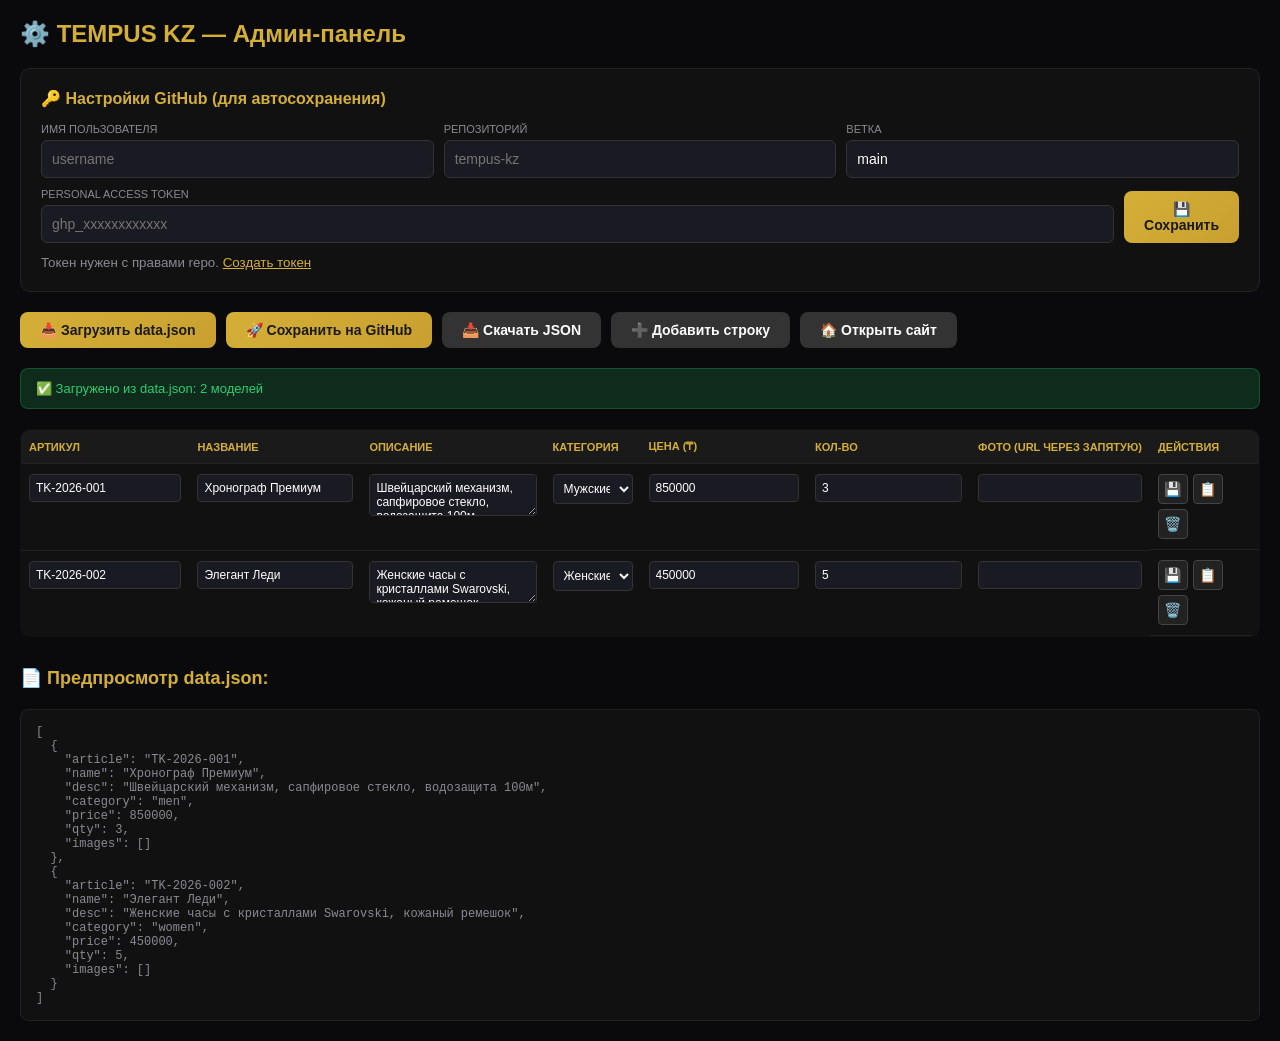
==== admin.html @ afc6d4e2 "Add files via upload" ====
<!DOCTYPE html>
<html lang="ru">
<head>
<meta charset="UTF-8">
<meta name="viewport" content="width=device-width, initial-scale=1.0">
<title>TEMPUS KZ — Админ-панель</title>
<style>
* { box-sizing: border-box; margin: 0; padding: 0; }
body {
  font-family: -apple-system, BlinkMacSystemFont, 'Segoe UI', Arial, sans-serif;
  background: #0a0a0c;
  color: #ececec;
  padding: 20px;
  min-height: 100vh;
}
h1 { 
  color: #d4af37; 
  margin-bottom: 20px;
  font-size: 24px;
}
h2 {
  color: #d4af37;
  margin-top: 30px;
  font-size: 18px;
}
.toolbar {
  display: flex; 
  gap: 10px; 
  margin-bottom: 20px; 
  flex-wrap: wrap;
  align-items: center;
}
.btn {
  background: linear-gradient(135deg, #d4af37, #c9a030);
  color: #1a1a1a; 
  border: none;
  padding: 10px 20px; 
  border-radius: 8px; 
  cursor: pointer;
  font-weight: 600; 
  font-size: 14px;
  transition: all 0.3s ease;
}
.btn:hover { 
  opacity: 0.9; 
  transform: translateY(-1px);
}
.btn-secondary { 
  background: #333; 
  color: #fff; 
}
.btn-danger {
  background: #c0392b;
  color: #fff;
}
table {
  width: 100%; 
  border-collapse: collapse; 
  margin-top: 20px;
  background: #111; 
  border-radius: 10px; 
  overflow: hidden;
  border: 1px solid #222;
}
th, td {
  padding: 10px 8px; 
  text-align: left; 
  border-bottom: 1px solid #222;
}
th { 
  background: #1a1a1a; 
  color: #d4af37; 
  font-size: 11px; 
  text-transform: uppercase; 
  white-space: nowrap;
}
td { 
  font-size: 13px; 
  vertical-align: top;
}
td input, td textarea, td select {
  width: 100%; 
  background: #1a1a22; 
  border: 1px solid #333; 
  color: #fff;
  padding: 6px; 
  border-radius: 4px; 
  font-size: 12px; 
  font-family: inherit;
  transition: border-color 0.3s;
}
td input:focus, td textarea:focus, td select:focus {
  outline: none;
  border-color: #d4af37;
}
td textarea { 
  resize: vertical; 
  min-height: 40px; 
}
.actions-cell { 
  display: flex; 
  gap: 5px; 
  flex-wrap: wrap;
}
.icon-btn {
  width: 30px; 
  height: 30px; 
  border-radius: 4px; 
  border: 1px solid #444;
  background: #222; 
  color: #fff; 
  cursor: pointer; 
  font-size: 14px;
  display: flex; 
  align-items: center; 
  justify-content: center;
  transition: all 0.3s;
}
.icon-btn:hover { 
  border-color: #d4af37; 
  background: #333;
}
.icon-btn.danger:hover { 
  background: #c0392b; 
  border-color: #c0392b; 
}
#status { 
  margin-top: 15px; 
  padding: 12px 15px; 
  border-radius: 8px; 
  font-size: 13px;
  display: none;
}
#status.show {
  display: block;
}
.status-success { 
  background: rgba(39, 174, 96, 0.2); 
  color: #2ecc71; 
  border: 1px solid rgba(39, 174, 96, 0.3);
}
.status-error { 
  background: rgba(192, 57, 43, 0.2); 
  color: #e74c3c; 
  border: 1px solid rgba(192, 57, 43, 0.3);
}
.status-info { 
  background: rgba(52, 152, 219, 0.2); 
  color: #3498db; 
  border: 1px solid rgba(52, 152, 219, 0.3);
}
pre { 
  background: #111; 
  padding: 15px; 
  border-radius: 8px; 
  overflow-x: auto; 
  margin-top: 20px; 
  font-size: 12px; 
  color: #8a8a94;
  border: 1px solid #222;
  max-height: 400px;
  overflow-y: auto;
}
.github-settings {
  background: #111;
  padding: 20px;
  border-radius: 10px;
  margin-bottom: 20px;
  border: 1px solid #222;
}
.github-settings h3 {
  color: #d4af37;
  margin-bottom: 15px;
  font-size: 16px;
}
.form-row {
  display: flex;
  gap: 10px;
  flex-wrap: wrap;
  margin-bottom: 10px;
}
.form-group {
  flex: 1;
  min-width: 200px;
}
.form-group label {
  display: block;
  font-size: 11px;
  color: #8a8a94;
  margin-bottom: 5px;
  text-transform: uppercase;
}
.form-group input {
  width: 100%;
  background: #1a1a22;
  border: 1px solid #333;
  color: #fff;
  padding: 10px;
  border-radius: 6px;
  font-size: 14px;
}
.form-group input:focus {
  outline: none;
  border-color: #d4af37;
}
@media (max-width: 768px) {
  table { font-size: 11px; }
  th, td { padding: 6px 4px; }
  .toolbar { flex-direction: column; }
  .btn { width: 100%; }
}
</style>
</head>
<body>

<h1>⚙️ TEMPUS KZ — Админ-панель</h1>

<div class="github-settings">
  <h3>🔑 Настройки GitHub (для автосохранения)</h3>
  <div class="form-row">
    <div class="form-group">
      <label>Имя пользователя</label>
      <input type="text" id="ghUser" placeholder="username">
    </div>
    <div class="form-group">
      <label>Репозиторий</label>
      <input type="text" id="ghRepo" placeholder="tempus-kz">
    </div>
    <div class="form-group">
      <label>Ветка</label>
      <input type="text" id="ghBranch" value="main" placeholder="main">
    </div>
  </div>
  <div class="form-row">
    <div class="form-group" style="flex: 2;">
      <label>Personal Access Token</label>
      <input type="password" id="ghToken" placeholder="ghp_xxxxxxxxxxxx">
    </div>
    <div class="form-group" style="flex: 0; min-width: auto; display: flex; align-items: flex-end;">
      <button class="btn" onclick="saveGithubSettings()">💾 Сохранить</button>
    </div>
  </div>
  <small style="color: #8a8a94;">Токен нужен с правами repo. <a href="https://github.com/settings/tokens" target="_blank" style="color: #d4af37;">Создать токен</a></small>
</div>

<div class="toolbar">
  <button class="btn" onclick="loadData()">📥 Загрузить data.json</button>
  <button class="btn" onclick="saveToGithub()">🚀 Сохранить на GitHub</button>
  <button class="btn btn-secondary" onclick="downloadJSON()">📥 Скачать JSON</button>
  <button class="btn btn-secondary" onclick="addRow()">➕ Добавить строку</button>
  <button class="btn btn-secondary" onclick="window.open('index.html', '_blank')">🏠 Открыть сайт</button>
</div>

<div id="status"></div>

<div style="overflow-x: auto;">
  <table id="dataTable">
    <thead>
      <tr>
        <th>Артикул</th>
        <th>Название</th>
        <th>Описание</th>
        <th>Категория</th>
        <th>Цена (₸)</th>
        <th>Кол-во</th>
        <th>Фото (URL через запятую)</th>
        <th>Действия</th>
      </tr>
    </thead>
    <tbody id="tableBody"></tbody>
  </table>
</div>

<h2>📄 Предпросмотр data.json:</h2>
<pre id="jsonPreview">Загрузка...</pre>

<script>
// ========== ХРАНИЛИЩЕ ==========
let data = [];
const GITHUB_SETTINGS_KEY = 'mdt_github_settings';
const LS_KEY = 'mdt_watches_v2';

// ========== GITHUB ==========
function getGithubSettings() {
  try {
    const s = localStorage.getItem(GITHUB_SETTINGS_KEY);
    return s ? JSON.parse(s) : null;
  } catch (e) { return null; }
}

function saveGithubSettingsToStorage() {
  const settings = {
    username: document.getElementById('ghUser').value.trim(),
    repo: document.getElementById('ghRepo').value.trim(),
    token: document.getElementById('ghToken').value.trim(),
    branch: document.getElementById('ghBranch').value.trim() || 'main'
  };
  localStorage.setItem(GITHUB_SETTINGS_KEY, JSON.stringify(settings));
  showStatus('✅ Настройки GitHub сохранены', 'status-success');
}

function loadGithubSettings() {
  const settings = getGithubSettings();
  if (settings) {
    document.getElementById('ghUser').value = settings.username || '';
    document.getElementById('ghRepo').value = settings.repo || '';
    document.getElementById('ghToken').value = settings.token || '';
    document.getElementById('ghBranch').value = settings.branch || 'main';
  }
}

async function saveToGithub() {
  const settings = getGithubSettings();
  if (!settings || !settings.username || !settings.repo || !settings.token) {
    showStatus('❌ Заполните настройки GitHub', 'status-error');
    return;
  }
  
  // Сначала сохраняем в localStorage
  localStorage.setItem(LS_KEY, JSON.stringify(data));
  
  showStatus('⏳ Отправка на GitHub...', 'status-info');
  
  try {
    const content = btoa(unescape(encodeURIComponent(JSON.stringify(data, null, 2))));
    
    // Проверяем существование файла
    const getUrl = `https://api.github.com/repos/${settings.username}/${settings.repo}/contents/data.json?ref=${settings.branch}`;
    const getResponse = await fetch(getUrl, {
      headers: {
        'Authorization': `token ${settings.token}`,
        'Accept': 'application/vnd.github.v3+json'
      }
    });
    
    let sha = null;
    if (getResponse.ok) {
      const fileData = await getResponse.json();
      sha = fileData.sha;
    }
    
    // Отправляем файл
    const putUrl = `https://api.github.com/repos/${settings.username}/${settings.repo}/contents/data.json`;
    const body = {
      message: 'Update data.json - ' + new Date().toISOString(),
      content: content,
      branch: settings.branch
    };
    if (sha) body.sha = sha;
    
    const putResponse = await fetch(putUrl, {
      method: 'PUT',
      headers: {
        'Authorization': `token ${settings.token}`,
        'Accept': 'application/vnd.github.v3+json',
        'Content-Type': 'application/json'
      },
      body: JSON.stringify(body)
    });
    
    if (putResponse.ok) {
      showStatus('✅ data.json успешно сохранён на GitHub! Сайт обновится через 1-2 минуты.', 'status-success');
    } else {
      const errData = await putResponse.json();
      throw new Error(errData.message || 'Ошибка');
    }
  } catch (e) {
    showStatus('❌ Ошибка: ' + e.message, 'status-error');
  }
}

// ========== ЗАГРУЗКА ДАННЫХ ==========
async function loadData() {
  showStatus('⏳ Загрузка данных...', 'status-info');
  
  // Пробуем загрузить из data.json
  try {
    const response = await fetch('data.json?_=' + Date.now());
    if (response.ok) {
      data = await response.json();
      renderTable();
      updatePreview();
      localStorage.setItem(LS_KEY, JSON.stringify(data));
      showStatus(`✅ Загружено из data.json: ${data.length} моделей`, 'status-success');
      return;
    }
  } catch (e) {}
  
  // Пробуем localStorage
  const lsData = localStorage.getItem(LS_KEY);
  if (lsData) {
    try {
      data = JSON.parse(lsData);
      renderTable();
      updatePreview();
      showStatus(`⚠️ Загружено из localStorage: ${data.length} моделей`, 'status-info');
      return;
    } catch (e) {}
  }
  
  // Пустой массив
  data = [];
  renderTable();
  updatePreview();
  showStatus('📄 Данные не найдены. Создайте новую запись.', 'status-info');
}

// ========== ТАБЛИЦА ==========
function renderTable() {
  const tbody = document.getElementById('tableBody');
  
  if (data.length === 0) {
    tbody.innerHTML = `<tr><td colspan="8" style="text-align:center;padding:30px;color:#8a8a94;">Нет данных. Нажмите "➕ Добавить строку"</td></tr>`;
    return;
  }
  
  tbody.innerHTML = data.map((item, index) => `
    <tr>
      <td><input type="text" value="${escapeAttr(item.article || '')}" data-idx="${index}" data-field="article" style="min-width:100px;"></td>
      <td><input type="text" value="${escapeAttr(item.name || '')}" data-idx="${index}" data-field="name" style="min-width:120px;"></td>
      <td><textarea data-idx="${index}" data-field="desc" style="min-width:150px;">${escapeHtml(item.desc || '')}</textarea></td>
      <td>
        <select data-idx="${index}" data-field="category">
          <option value="men" ${item.category === 'men' ? 'selected' : ''}>Мужские</option>
          <option value="women" ${item.category === 'women' ? 'selected' : ''}>Женские</option>
        </select>
      </td>
      <td><input type="number" value="${item.price || 0}" data-idx="${index}" data-field="price" style="min-width:90px;"></td>
      <td><input type="number" value="${item.qty || 0}" data-idx="${index}" data-field="qty" style="min-width:70px;"></td>
      <td><input type="text" value="${escapeAttr((item.images || []).join(', '))}" data-idx="${index}" data-field="imagesStr" style="min-width:150px;"></td>
      <td class="actions-cell">
        <button class="icon-btn" onclick="saveRow(${index})" title="Сохранить строку">💾</button>
        <button class="icon-btn" onclick="duplicateRow(${index})" title="Дублировать">📋</button>
        <button class="icon-btn danger" onclick="deleteRow(${index})" title="Удалить">🗑️</button>
      </td>
    </tr>
  `).join('');
  
  // Автосохранение при изменении полей
  tbody.querySelectorAll('input, textarea, select').forEach(el => {
    el.addEventListener('change', function() {
      const idx = parseInt(this.getAttribute('data-idx'));
      saveRow(idx, true);
    });
  });
}

function saveRow(index, silent = false) {
  const inputs = document.querySelectorAll(`[data-idx="${index}"]`);
  
  inputs.forEach(input => {
    const field = input.getAttribute('data-field');
    let value = input.value;
    
    if (field === 'price' || field === 'qty') {
      value = Number(value) || 0;
    } else if (field === 'imagesStr') {
      const images = value.split(',').map(s => s.trim()).filter(s => s);
      data[index].images = images;
      return; // не перезаписываем imagesStr
    }
    
    data[index][field] = value;
  });
  
  // Сохраняем в localStorage
  localStorage.setItem(LS_KEY, JSON.stringify(data));
  updatePreview();
  
  if (!silent) {
    showStatus(`✅ Строка ${index + 1} сохранена в localStorage`, 'status-success');
  }
}

function deleteRow(index) {
  const name = data[index].name || data[index].article || 'без названия';
  if (confirm(`Удалить модель "${name}"?`)) {
    data.splice(index, 1);
    localStorage.setItem(LS_KEY, JSON.stringify(data));
    renderTable();
    updatePreview();
    showStatus('🗑️ Модель удалена', 'status-success');
  }
}

function duplicateRow(index) {
  const newItem = JSON.parse(JSON.stringify(data[index]));
  newItem.article = (newItem.article || '') + '-copy';
  newItem.name = (newItem.name || '') + ' (копия)';
  data.splice(index + 1, 0, newItem);
  localStorage.setItem(LS_KEY, JSON.stringify(data));
  renderTable();
  updatePreview();
  showStatus('📋 Модель дублирована', 'status-success');
}

function addRow() {
  data.push({
    article: 'TK-' + new Date().getFullYear() + '-' + String(data.length + 1).padStart(3, '0'),
    name: '',
    desc: '',
    category: 'men',
    price: 0,
    qty: 0,
    images: []
  });
  localStorage.setItem(LS_KEY, JSON.stringify(data));
  renderTable();
  updatePreview();
  showStatus('➕ Новая строка добавлена', 'status-success');
}

// ========== ВСПОМОГАТЕЛЬНЫЕ ФУНКЦИИ ==========
function updatePreview() {
  document.getElementById('jsonPreview').textContent = JSON.stringify(data, null, 2);
}

function downloadJSON() {
  const blob = new Blob([JSON.stringify(data, null, 2)], { type: 'application/json' });
  const url = URL.createObjectURL(blob);
  const a = document.createElement('a');
  a.href = url;
  a.download = 'data.json';
  a.click();
  URL.revokeObjectURL(url);
  showStatus('📥 data.json скачан', 'status-success');
}

function showStatus(message, className) {
  const status = document.getElementById('status');
  status.textContent = message;
  status.className = 'show ' + className;
  if (className === 'status-success') {
    setTimeout(() => { 
      status.classList.remove('show'); 
    }, 4000);
  }
}

function escapeHtml(s) {
  if (!s) return '';
  return String(s).replace(/[&<>"']/g, c => ({
    '&': '&amp;', '<': '&lt;', '>': '&gt;', '"': '&quot;', "'": '&#39;'
  }[c]));
}

function escapeAttr(s) {
  if (!s) return '';
  return String(s).replace(/"/g, '&quot;').replace(/</g, '&lt;').replace(/>/g, '&gt;');
}

// ========== ИНИЦИАЛИЗАЦИЯ ==========
function init() {
  loadGithubSettings();
  loadData();
}

init();
</script>

</body>
</html>
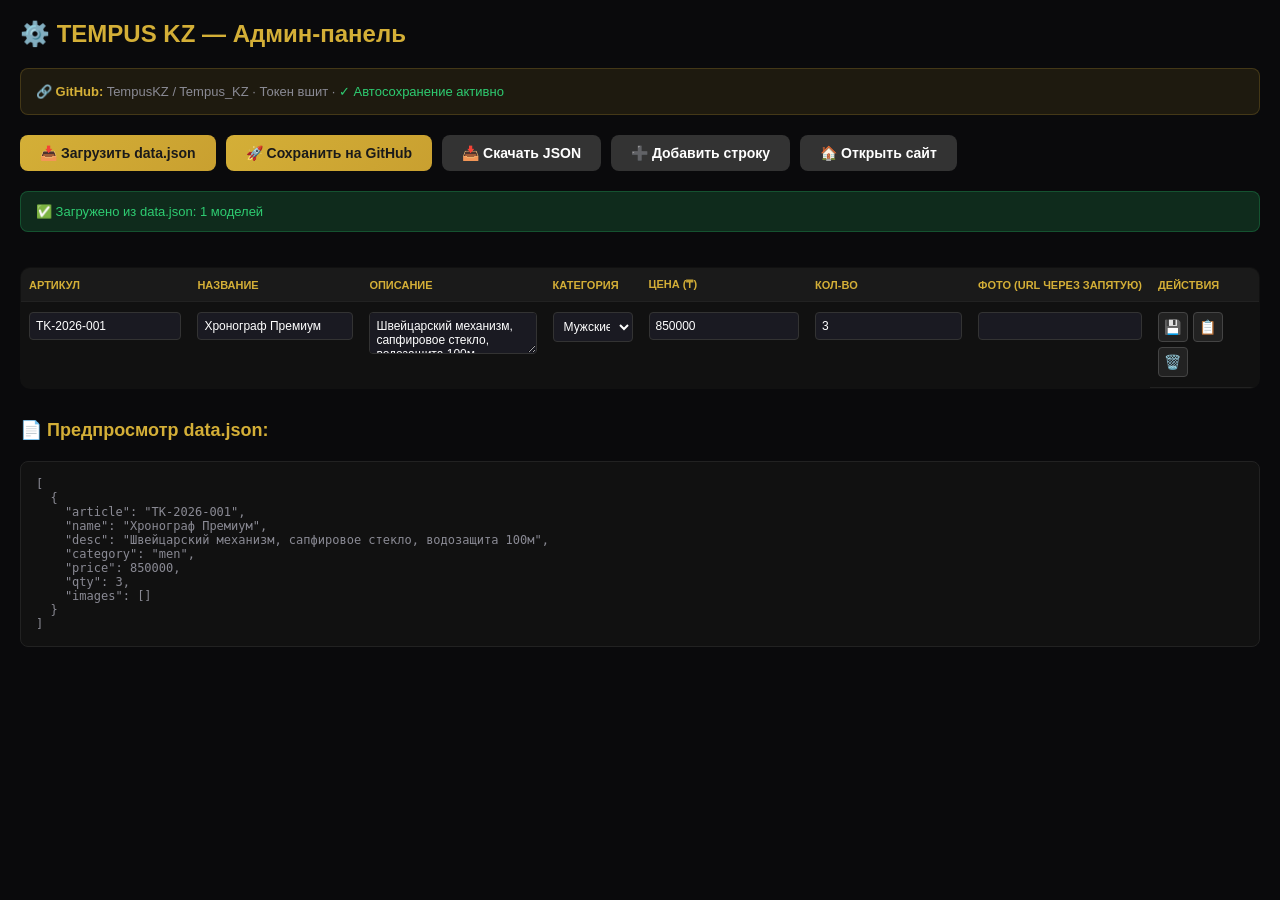
==== commit 7799f763: "Update admin.html" ====
--- a/admin.html
+++ b/admin.html
@@ -13,196 +13,45 @@
   padding: 20px;
   min-height: 100vh;
 }
-h1 { 
-  color: #d4af37; 
-  margin-bottom: 20px;
-  font-size: 24px;
-}
-h2 {
-  color: #d4af37;
-  margin-top: 30px;
-  font-size: 18px;
-}
-.toolbar {
-  display: flex; 
-  gap: 10px; 
-  margin-bottom: 20px; 
-  flex-wrap: wrap;
-  align-items: center;
-}
+h1 { color: #d4af37; margin-bottom: 20px; font-size: 24px; }
+h2 { color: #d4af37; margin-top: 30px; font-size: 18px; }
+.toolbar { display: flex; gap: 10px; margin-bottom: 20px; flex-wrap: wrap; align-items: center; }
 .btn {
   background: linear-gradient(135deg, #d4af37, #c9a030);
-  color: #1a1a1a; 
-  border: none;
-  padding: 10px 20px; 
-  border-radius: 8px; 
-  cursor: pointer;
-  font-weight: 600; 
-  font-size: 14px;
-  transition: all 0.3s ease;
-}
-.btn:hover { 
-  opacity: 0.9; 
-  transform: translateY(-1px);
-}
-.btn-secondary { 
-  background: #333; 
-  color: #fff; 
-}
-.btn-danger {
-  background: #c0392b;
-  color: #fff;
-}
-table {
-  width: 100%; 
-  border-collapse: collapse; 
-  margin-top: 20px;
-  background: #111; 
-  border-radius: 10px; 
-  overflow: hidden;
-  border: 1px solid #222;
-}
-th, td {
-  padding: 10px 8px; 
-  text-align: left; 
-  border-bottom: 1px solid #222;
-}
-th { 
-  background: #1a1a1a; 
-  color: #d4af37; 
-  font-size: 11px; 
-  text-transform: uppercase; 
-  white-space: nowrap;
-}
-td { 
-  font-size: 13px; 
-  vertical-align: top;
-}
+  color: #1a1a1a; border: none;
+  padding: 10px 20px; border-radius: 8px; cursor: pointer;
+  font-weight: 600; font-size: 14px; transition: all 0.3s ease;
+}
+.btn:hover { opacity: 0.9; transform: translateY(-1px); }
+.btn-secondary { background: #333; color: #fff; }
+.btn-danger { background: #c0392b; color: #fff; }
+#status { margin: 15px 0; padding: 12px 15px; border-radius: 8px; font-size: 13px; display: none; }
+#status.show { display: block; }
+.status-success { background: rgba(39, 174, 96, 0.2); color: #2ecc71; border: 1px solid rgba(39, 174, 96, 0.3); }
+.status-error { background: rgba(192, 57, 43, 0.2); color: #e74c3c; border: 1px solid rgba(192, 57, 43, 0.3); }
+.status-info { background: rgba(52, 152, 219, 0.2); color: #3498db; border: 1px solid rgba(52, 152, 219, 0.3); }
+table { width: 100%; border-collapse: collapse; margin-top: 20px; background: #111; border-radius: 10px; overflow: hidden; border: 1px solid #222; }
+th, td { padding: 10px 8px; text-align: left; border-bottom: 1px solid #222; }
+th { background: #1a1a1a; color: #d4af37; font-size: 11px; text-transform: uppercase; white-space: nowrap; }
+td { font-size: 13px; vertical-align: top; }
 td input, td textarea, td select {
-  width: 100%; 
-  background: #1a1a22; 
-  border: 1px solid #333; 
-  color: #fff;
-  padding: 6px; 
-  border-radius: 4px; 
-  font-size: 12px; 
-  font-family: inherit;
+  width: 100%; background: #1a1a22; border: 1px solid #333; color: #fff;
+  padding: 6px; border-radius: 4px; font-size: 12px; font-family: inherit;
   transition: border-color 0.3s;
 }
-td input:focus, td textarea:focus, td select:focus {
-  outline: none;
-  border-color: #d4af37;
-}
-td textarea { 
-  resize: vertical; 
-  min-height: 40px; 
-}
-.actions-cell { 
-  display: flex; 
-  gap: 5px; 
-  flex-wrap: wrap;
-}
+td input:focus, td textarea:focus, td select:focus { outline: none; border-color: #d4af37; }
+td textarea { resize: vertical; min-height: 40px; }
+.actions-cell { display: flex; gap: 5px; flex-wrap: wrap; }
 .icon-btn {
-  width: 30px; 
-  height: 30px; 
-  border-radius: 4px; 
-  border: 1px solid #444;
-  background: #222; 
-  color: #fff; 
-  cursor: pointer; 
-  font-size: 14px;
-  display: flex; 
-  align-items: center; 
-  justify-content: center;
-  transition: all 0.3s;
-}
-.icon-btn:hover { 
-  border-color: #d4af37; 
-  background: #333;
-}
-.icon-btn.danger:hover { 
-  background: #c0392b; 
-  border-color: #c0392b; 
-}
-#status { 
-  margin-top: 15px; 
-  padding: 12px 15px; 
-  border-radius: 8px; 
-  font-size: 13px;
-  display: none;
-}
-#status.show {
-  display: block;
-}
-.status-success { 
-  background: rgba(39, 174, 96, 0.2); 
-  color: #2ecc71; 
-  border: 1px solid rgba(39, 174, 96, 0.3);
-}
-.status-error { 
-  background: rgba(192, 57, 43, 0.2); 
-  color: #e74c3c; 
-  border: 1px solid rgba(192, 57, 43, 0.3);
-}
-.status-info { 
-  background: rgba(52, 152, 219, 0.2); 
-  color: #3498db; 
-  border: 1px solid rgba(52, 152, 219, 0.3);
-}
-pre { 
-  background: #111; 
-  padding: 15px; 
-  border-radius: 8px; 
-  overflow-x: auto; 
-  margin-top: 20px; 
-  font-size: 12px; 
-  color: #8a8a94;
-  border: 1px solid #222;
-  max-height: 400px;
-  overflow-y: auto;
-}
-.github-settings {
-  background: #111;
-  padding: 20px;
-  border-radius: 10px;
-  margin-bottom: 20px;
-  border: 1px solid #222;
-}
-.github-settings h3 {
-  color: #d4af37;
-  margin-bottom: 15px;
-  font-size: 16px;
-}
-.form-row {
-  display: flex;
-  gap: 10px;
-  flex-wrap: wrap;
-  margin-bottom: 10px;
-}
-.form-group {
-  flex: 1;
-  min-width: 200px;
-}
-.form-group label {
-  display: block;
-  font-size: 11px;
-  color: #8a8a94;
-  margin-bottom: 5px;
-  text-transform: uppercase;
-}
-.form-group input {
-  width: 100%;
-  background: #1a1a22;
-  border: 1px solid #333;
-  color: #fff;
-  padding: 10px;
-  border-radius: 6px;
-  font-size: 14px;
-}
-.form-group input:focus {
-  outline: none;
-  border-color: #d4af37;
-}
+  width: 30px; height: 30px; border-radius: 4px; border: 1px solid #444;
+  background: #222; color: #fff; cursor: pointer; font-size: 14px;
+  display: flex; align-items: center; justify-content: center; transition: all 0.3s;
+}
+.icon-btn:hover { border-color: #d4af37; background: #333; }
+.icon-btn.danger:hover { background: #c0392b; border-color: #c0392b; }
+pre { background: #111; padding: 15px; border-radius: 8px; overflow-x: auto; margin-top: 20px; font-size: 12px; color: #8a8a94; border: 1px solid #222; max-height: 400px; overflow-y: auto; }
+.github-info { background: rgba(212, 175, 55, 0.1); padding: 15px; border-radius: 8px; margin-bottom: 20px; border: 1px solid rgba(212, 175, 55, 0.2); font-size: 13px; color: #8a8a94; }
+.github-info b { color: #d4af37; }
 @media (max-width: 768px) {
   table { font-size: 11px; }
   th, td { padding: 6px 4px; }
@@ -215,32 +64,9 @@
 
 <h1>⚙️ TEMPUS KZ — Админ-панель</h1>
 
-<div class="github-settings">
-  <h3>🔑 Настройки GitHub (для автосохранения)</h3>
-  <div class="form-row">
-    <div class="form-group">
-      <label>Имя пользователя</label>
-      <input type="text" id="ghUser" placeholder="username">
-    </div>
-    <div class="form-group">
-      <label>Репозиторий</label>
-      <input type="text" id="ghRepo" placeholder="tempus-kz">
-    </div>
-    <div class="form-group">
-      <label>Ветка</label>
-      <input type="text" id="ghBranch" value="main" placeholder="main">
-    </div>
-  </div>
-  <div class="form-row">
-    <div class="form-group" style="flex: 2;">
-      <label>Personal Access Token</label>
-      <input type="password" id="ghToken" placeholder="ghp_xxxxxxxxxxxx">
-    </div>
-    <div class="form-group" style="flex: 0; min-width: auto; display: flex; align-items: flex-end;">
-      <button class="btn" onclick="saveGithubSettings()">💾 Сохранить</button>
-    </div>
-  </div>
-  <small style="color: #8a8a94;">Токен нужен с правами repo. <a href="https://github.com/settings/tokens" target="_blank" style="color: #d4af37;">Создать токен</a></small>
+<div class="github-info">
+  <b>🔗 GitHub:</b> TempusKZ / Tempus_KZ · Токен вшит · 
+  <span style="color:#2ecc71;">✓ Автосохранение активно</span>
 </div>
 
 <div class="toolbar">
@@ -275,97 +101,70 @@
 <pre id="jsonPreview">Загрузка...</pre>
 
 <script>
-// ========== ХРАНИЛИЩЕ ==========
+// ========== НАСТРОЙКИ GITHUB (вшиты) ==========
+const GITHUB_CONFIG = {
+  username: 'TempusKZ',
+  repo: 'Tempus_KZ',
+  token: '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',
+  branch: 'main'
+};
+
+const LS_KEY = 'mdt_watches_v2';
 let data = [];
-const GITHUB_SETTINGS_KEY = 'mdt_github_settings';
-const LS_KEY = 'mdt_watches_v2';
-
-// ========== GITHUB ==========
-function getGithubSettings() {
+
+// ========== GITHUB API ==========
+async function saveToGithub() {
+  localStorage.setItem(LS_KEY, JSON.stringify(data));
+  showStatus('⏳ Отправка data.json на GitHub...', 'status-info');
+  
   try {
-    const s = localStorage.getItem(GITHUB_SETTINGS_KEY);
-    return s ? JSON.parse(s) : null;
-  } catch (e) { return null; }
-}
-
-function saveGithubSettingsToStorage() {
-  const settings = {
-    username: document.getElementById('ghUser').value.trim(),
-    repo: document.getElementById('ghRepo').value.trim(),
-    token: document.getElementById('ghToken').value.trim(),
-    branch: document.getElementById('ghBranch').value.trim() || 'main'
-  };
-  localStorage.setItem(GITHUB_SETTINGS_KEY, JSON.stringify(settings));
-  showStatus('✅ Настройки GitHub сохранены', 'status-success');
-}
-
-function loadGithubSettings() {
-  const settings = getGithubSettings();
-  if (settings) {
-    document.getElementById('ghUser').value = settings.username || '';
-    document.getElementById('ghRepo').value = settings.repo || '';
-    document.getElementById('ghToken').value = settings.token || '';
-    document.getElementById('ghBranch').value = settings.branch || 'main';
-  }
-}
-
-async function saveToGithub() {
-  const settings = getGithubSettings();
-  if (!settings || !settings.username || !settings.repo || !settings.token) {
-    showStatus('❌ Заполните настройки GitHub', 'status-error');
-    return;
-  }
-  
-  // Сначала сохраняем в localStorage
-  localStorage.setItem(LS_KEY, JSON.stringify(data));
-  
-  showStatus('⏳ Отправка на GitHub...', 'status-info');
-  
+    await pushFile('data.json', JSON.stringify(data, null, 2));
+    showStatus('✅ data.json сохранён на GitHub! Сайт обновится через 1-2 минуты.', 'status-success');
+  } catch (e) {
+    showStatus('❌ Ошибка GitHub: ' + e.message, 'status-error');
+  }
+}
+
+async function pushFile(path, content) {
+  const encoded = btoa(unescape(encodeURIComponent(content)));
+  const apiUrl = `https://api.github.com/repos/${GITHUB_CONFIG.username}/${GITHUB_CONFIG.repo}/contents/${path}`;
+  
+  // Получаем SHA если файл существует
+  let sha = null;
   try {
-    const content = btoa(unescape(encodeURIComponent(JSON.stringify(data, null, 2))));
-    
-    // Проверяем существование файла
-    const getUrl = `https://api.github.com/repos/${settings.username}/${settings.repo}/contents/data.json?ref=${settings.branch}`;
-    const getResponse = await fetch(getUrl, {
+    const getResp = await fetch(apiUrl + '?ref=' + GITHUB_CONFIG.branch, {
       headers: {
-        'Authorization': `token ${settings.token}`,
+        'Authorization': `token ${GITHUB_CONFIG.token}`,
         'Accept': 'application/vnd.github.v3+json'
       }
     });
-    
-    let sha = null;
-    if (getResponse.ok) {
-      const fileData = await getResponse.json();
+    if (getResp.ok) {
+      const fileData = await getResp.json();
       sha = fileData.sha;
     }
-    
-    // Отправляем файл
-    const putUrl = `https://api.github.com/repos/${settings.username}/${settings.repo}/contents/data.json`;
-    const body = {
-      message: 'Update data.json - ' + new Date().toISOString(),
-      content: content,
-      branch: settings.branch
-    };
-    if (sha) body.sha = sha;
-    
-    const putResponse = await fetch(putUrl, {
-      method: 'PUT',
-      headers: {
-        'Authorization': `token ${settings.token}`,
-        'Accept': 'application/vnd.github.v3+json',
-        'Content-Type': 'application/json'
-      },
-      body: JSON.stringify(body)
-    });
-    
-    if (putResponse.ok) {
-      showStatus('✅ data.json успешно сохранён на GitHub! Сайт обновится через 1-2 минуты.', 'status-success');
-    } else {
-      const errData = await putResponse.json();
-      throw new Error(errData.message || 'Ошибка');
-    }
-  } catch (e) {
-    showStatus('❌ Ошибка: ' + e.message, 'status-error');
+  } catch (e) {}
+  
+  // Отправляем файл
+  const body = {
+    message: `Update ${path} - ${new Date().toISOString()}`,
+    content: encoded,
+    branch: GITHUB_CONFIG.branch
+  };
+  if (sha) body.sha = sha;
+  
+  const putResp = await fetch(apiUrl, {
+    method: 'PUT',
+    headers: {
+      'Authorization': `token ${GITHUB_CONFIG.token}`,
+      'Accept': 'application/vnd.github.v3+json',
+      'Content-Type': 'application/json'
+    },
+    body: JSON.stringify(body)
+  });
+  
+  if (!putResp.ok) {
+    const errData = await putResp.json();
+    throw new Error(errData.message || 'Ошибка отправки');
   }
 }
 
@@ -398,7 +197,6 @@
     } catch (e) {}
   }
   
-  // Пустой массив
   data = [];
   renderTable();
   updatePreview();
@@ -436,7 +234,6 @@
     </tr>
   `).join('');
   
-  // Автосохранение при изменении полей
   tbody.querySelectorAll('input, textarea, select').forEach(el => {
     el.addEventListener('change', function() {
       const idx = parseInt(this.getAttribute('data-idx'));
@@ -457,13 +254,12 @@
     } else if (field === 'imagesStr') {
       const images = value.split(',').map(s => s.trim()).filter(s => s);
       data[index].images = images;
-      return; // не перезаписываем imagesStr
+      return;
     }
     
     data[index][field] = value;
   });
   
-  // Сохраняем в localStorage
   localStorage.setItem(LS_KEY, JSON.stringify(data));
   updatePreview();
   
@@ -510,7 +306,6 @@
   showStatus('➕ Новая строка добавлена', 'status-success');
 }
 
-// ========== ВСПОМОГАТЕЛЬНЫЕ ФУНКЦИИ ==========
 function updatePreview() {
   document.getElementById('jsonPreview').textContent = JSON.stringify(data, null, 2);
 }
@@ -531,17 +326,13 @@
   status.textContent = message;
   status.className = 'show ' + className;
   if (className === 'status-success') {
-    setTimeout(() => { 
-      status.classList.remove('show'); 
-    }, 4000);
+    setTimeout(() => { status.classList.remove('show'); }, 4000);
   }
 }
 
 function escapeHtml(s) {
   if (!s) return '';
-  return String(s).replace(/[&<>"']/g, c => ({
-    '&': '&amp;', '<': '&lt;', '>': '&gt;', '"': '&quot;', "'": '&#39;'
-  }[c]));
+  return String(s).replace(/[&<>"']/g, c => ({ '&': '&amp;', '<': '&lt;', '>': '&gt;', '"': '&quot;', "'": '&#39;' }[c]));
 }
 
 function escapeAttr(s) {
@@ -549,14 +340,9 @@
   return String(s).replace(/"/g, '&quot;').replace(/</g, '&lt;').replace(/>/g, '&gt;');
 }
 
-// ========== ИНИЦИАЛИЗАЦИЯ ==========
-function init() {
-  loadGithubSettings();
-  loadData();
-}
-
-init();
+// ========== ЗАПУСК ==========
+loadData();
 </script>
 
 </body>
-</html>+</html>
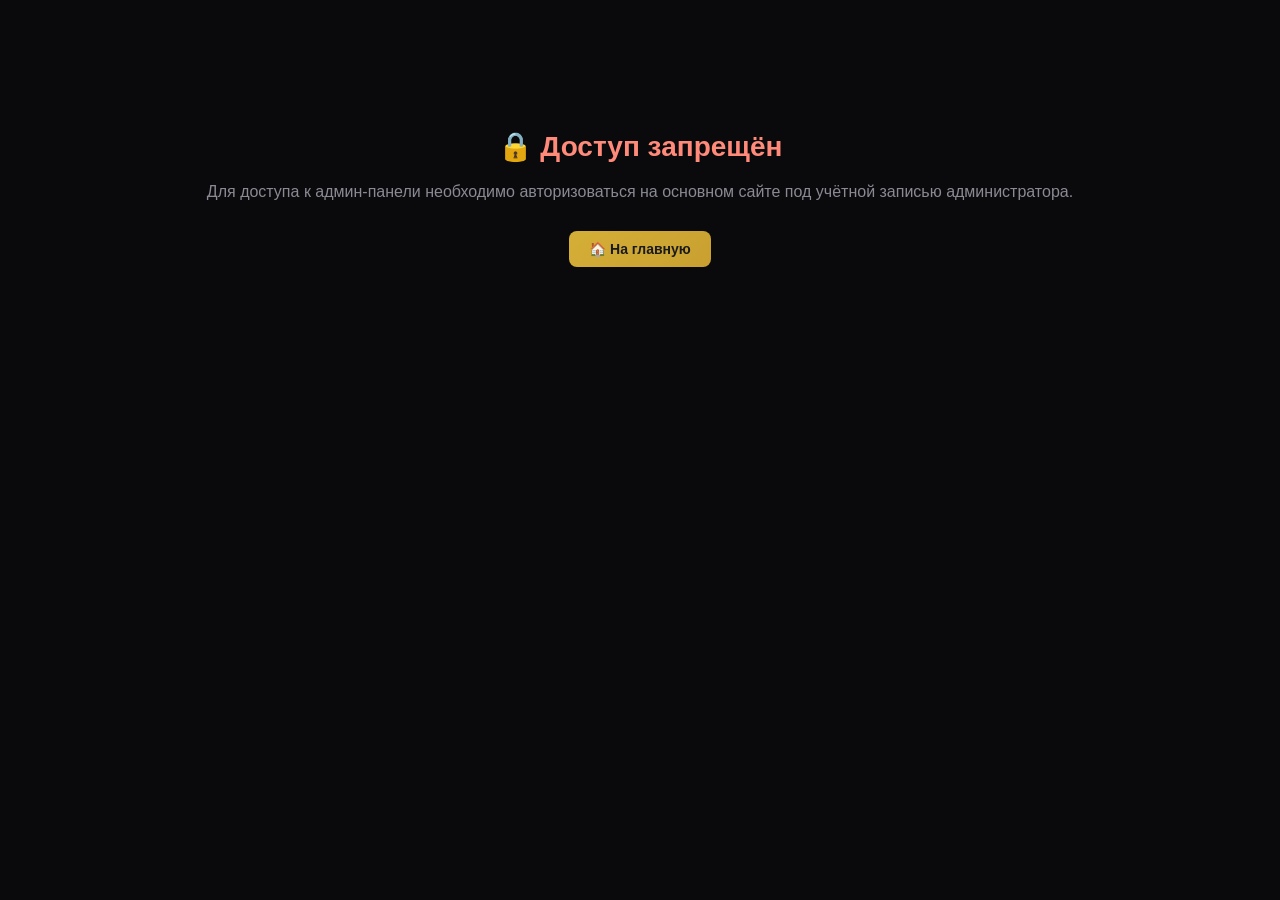
==== commit b9a2691d: "Update admin.html" ====
--- a/admin.html
+++ b/admin.html
@@ -15,12 +15,20 @@
 }
 h1 { color: #d4af37; margin-bottom: 20px; font-size: 24px; }
 h2 { color: #d4af37; margin-top: 30px; font-size: 18px; }
+.locked {
+  text-align: center;
+  padding: 80px 20px;
+  color: #8a8a94;
+}
+.locked h2 { color: #ff8a7a; font-size: 28px; margin-bottom: 20px; }
+.locked p { font-size: 16px; margin-bottom: 30px; }
+.locked .btn { display: inline-block; }
 .toolbar { display: flex; gap: 10px; margin-bottom: 20px; flex-wrap: wrap; align-items: center; }
 .btn {
   background: linear-gradient(135deg, #d4af37, #c9a030);
   color: #1a1a1a; border: none;
   padding: 10px 20px; border-radius: 8px; cursor: pointer;
-  font-weight: 600; font-size: 14px; transition: all 0.3s ease;
+  font-weight: 600; font-size: 14px; transition: all 0.3s ease; text-decoration: none;
 }
 .btn:hover { opacity: 0.9; transform: translateY(-1px); }
 .btn-secondary { background: #333; color: #fff; }
@@ -30,6 +38,19 @@
 .status-success { background: rgba(39, 174, 96, 0.2); color: #2ecc71; border: 1px solid rgba(39, 174, 96, 0.3); }
 .status-error { background: rgba(192, 57, 43, 0.2); color: #e74c3c; border: 1px solid rgba(192, 57, 43, 0.3); }
 .status-info { background: rgba(52, 152, 219, 0.2); color: #3498db; border: 1px solid rgba(52, 152, 219, 0.3); }
+.github-settings {
+  background: #111; padding: 20px; border-radius: 10px; margin-bottom: 20px;
+  border: 1px solid #222;
+}
+.github-settings h3 { color: #d4af37; margin-bottom: 15px; font-size: 16px; }
+.form-row { display: flex; gap: 10px; flex-wrap: wrap; margin-bottom: 10px; }
+.form-group { flex: 1; min-width: 200px; }
+.form-group label { display: block; font-size: 11px; color: #8a8a94; margin-bottom: 5px; text-transform: uppercase; }
+.form-group input {
+  width: 100%; background: #1a1a22; border: 1px solid #333; color: #fff;
+  padding: 10px; border-radius: 6px; font-size: 14px;
+}
+.form-group input:focus { outline: none; border-color: #d4af37; }
 table { width: 100%; border-collapse: collapse; margin-top: 20px; background: #111; border-radius: 10px; overflow: hidden; border: 1px solid #222; }
 th, td { padding: 10px 8px; text-align: left; border-bottom: 1px solid #222; }
 th { background: #1a1a1a; color: #d4af37; font-size: 11px; text-transform: uppercase; white-space: nowrap; }
@@ -50,8 +71,7 @@
 .icon-btn:hover { border-color: #d4af37; background: #333; }
 .icon-btn.danger:hover { background: #c0392b; border-color: #c0392b; }
 pre { background: #111; padding: 15px; border-radius: 8px; overflow-x: auto; margin-top: 20px; font-size: 12px; color: #8a8a94; border: 1px solid #222; max-height: 400px; overflow-y: auto; }
-.github-info { background: rgba(212, 175, 55, 0.1); padding: 15px; border-radius: 8px; margin-bottom: 20px; border: 1px solid rgba(212, 175, 55, 0.2); font-size: 13px; color: #8a8a94; }
-.github-info b { color: #d4af37; }
+#adminContent { display: none; }
 @media (max-width: 768px) {
   table { font-size: 11px; }
   th, td { padding: 6px 4px; }
@@ -62,79 +82,181 @@
 </head>
 <body>
 
-<h1>⚙️ TEMPUS KZ — Админ-панель</h1>
-
-<div class="github-info">
-  <b>🔗 GitHub:</b> TempusKZ / Tempus_KZ · Токен вшит · 
-  <span style="color:#2ecc71;">✓ Автосохранение активно</span>
+<!-- Экран блокировки -->
+<div id="lockedScreen" class="locked">
+  <h2>🔒 Доступ запрещён</h2>
+  <p>Для доступа к админ-панели необходимо авторизоваться на основном сайте под учётной записью администратора.</p>
+  <a href="index.html" class="btn">🏠 На главную</a>
 </div>
 
-<div class="toolbar">
-  <button class="btn" onclick="loadData()">📥 Загрузить data.json</button>
-  <button class="btn" onclick="saveToGithub()">🚀 Сохранить на GitHub</button>
-  <button class="btn btn-secondary" onclick="downloadJSON()">📥 Скачать JSON</button>
-  <button class="btn btn-secondary" onclick="addRow()">➕ Добавить строку</button>
-  <button class="btn btn-secondary" onclick="window.open('index.html', '_blank')">🏠 Открыть сайт</button>
+<!-- Контент админ-панели (скрыт по умолчанию) -->
+<div id="adminContent">
+  <h1>⚙️ TEMPUS KZ — Админ-панель</h1>
+
+  <div class="github-settings">
+    <h3>🔑 Настройки GitHub (для автосохранения)</h3>
+    <div class="form-row">
+      <div class="form-group">
+        <label>Имя пользователя</label>
+        <input type="text" id="ghUser" placeholder="TempusKZ">
+      </div>
+      <div class="form-group">
+        <label>Репозиторий</label>
+        <input type="text" id="ghRepo" placeholder="Tempus_KZ">
+      </div>
+      <div class="form-group">
+        <label>Ветка</label>
+        <input type="text" id="ghBranch" value="main" placeholder="main">
+      </div>
+    </div>
+    <div class="form-row">
+      <div class="form-group" style="flex: 2;">
+        <label>Personal Access Token (права repo)</label>
+        <input type="password" id="ghToken" placeholder="ghp_...">
+      </div>
+      <div class="form-group" style="flex: 0; min-width: auto; display: flex; align-items: flex-end;">
+        <button class="btn" onclick="saveGithubSettings()">💾 Сохранить</button>
+      </div>
+    </div>
+    <small style="color: #8a8a94;">
+      Токен с правами <b>repo</b>. 
+      <a href="https://github.com/settings/tokens" target="_blank" style="color: #d4af37;">Создать токен</a>
+    </small>
+  </div>
+
+  <div class="toolbar">
+    <button class="btn" onclick="loadData()">📥 Загрузить data.json</button>
+    <button class="btn" onclick="saveToGithub()">🚀 Сохранить на GitHub</button>
+    <button class="btn btn-secondary" onclick="downloadJSON()">📥 Скачать JSON</button>
+    <button class="btn btn-secondary" onclick="addRow()">➕ Добавить строку</button>
+    <button class="btn btn-secondary" onclick="window.open('index.html', '_blank')">🏠 Открыть сайт</button>
+    <button class="btn btn-danger" onclick="logout()">🚪 Выйти</button>
+  </div>
+
+  <div id="status"></div>
+
+  <div style="overflow-x: auto;">
+    <table id="dataTable">
+      <thead>
+        <tr>
+          <th>Артикул</th>
+          <th>Название</th>
+          <th>Описание</th>
+          <th>Категория</th>
+          <th>Цена (₸)</th>
+          <th>Кол-во</th>
+          <th>Фото (URL через запятую)</th>
+          <th>Действия</th>
+        </tr>
+      </thead>
+      <tbody id="tableBody"></tbody>
+    </table>
+  </div>
+
+  <h2>📄 Предпросмотр data.json:</h2>
+  <pre id="jsonPreview">Загрузка...</pre>
 </div>
 
-<div id="status"></div>
-
-<div style="overflow-x: auto;">
-  <table id="dataTable">
-    <thead>
-      <tr>
-        <th>Артикул</th>
-        <th>Название</th>
-        <th>Описание</th>
-        <th>Категория</th>
-        <th>Цена (₸)</th>
-        <th>Кол-во</th>
-        <th>Фото (URL через запятую)</th>
-        <th>Действия</th>
-      </tr>
-    </thead>
-    <tbody id="tableBody"></tbody>
-  </table>
-</div>
-
-<h2>📄 Предпросмотр data.json:</h2>
-<pre id="jsonPreview">Загрузка...</pre>
-
 <script>
-// ========== НАСТРОЙКИ GITHUB (вшиты) ==========
-const GITHUB_CONFIG = {
-  username: 'TempusKZ',
-  repo: 'Tempus_KZ',
-  token: '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',
-  branch: 'main'
-};
-
+// ========== ПРОВЕРКА АВТОРИЗАЦИИ ==========
+const AUTH_KEY = 'mdt_admin_auth_v5';
 const LS_KEY = 'mdt_watches_v2';
-let data = [];
-
-// ========== GITHUB API ==========
+const GITHUB_SETTINGS_KEY = 'mdt_github_settings_v5';
+
+function checkAuth() {
+  const authData = sessionStorage.getItem(AUTH_KEY);
+  if (!authData) return false;
+  
+  try {
+    const data = JSON.parse(authData);
+    // Проверяем, что авторизация не старше 24 часов
+    if (Date.now() - data.timestamp > 24 * 60 * 60 * 1000) {
+      sessionStorage.removeItem(AUTH_KEY);
+      return false;
+    }
+    return data.user === 'anastasia_zy_zy';
+  } catch (e) {
+    return false;
+  }
+}
+
+function logout() {
+  sessionStorage.removeItem(AUTH_KEY);
+  window.location.href = 'index.html';
+}
+
+// При загрузке страницы
+if (checkAuth()) {
+  document.getElementById('lockedScreen').style.display = 'none';
+  document.getElementById('adminContent').style.display = 'block';
+  init();
+} else {
+  document.getElementById('lockedScreen').style.display = 'block';
+  document.getElementById('adminContent').style.display = 'none';
+}
+
+// ========== GITHUB ==========
+function getGithubSettings() {
+  try {
+    const s = localStorage.getItem(GITHUB_SETTINGS_KEY);
+    return s ? JSON.parse(s) : null;
+  } catch (e) { return null; }
+}
+
+function saveGithubSettings() {
+  const settings = {
+    username: document.getElementById('ghUser').value.trim(),
+    repo: document.getElementById('ghRepo').value.trim(),
+    token: document.getElementById('ghToken').value.trim(),
+    branch: document.getElementById('ghBranch').value.trim() || 'main'
+  };
+  
+  if (!settings.username || !settings.repo || !settings.token) {
+    showStatus('❌ Заполните все поля GitHub', 'status-error');
+    return;
+  }
+  
+  localStorage.setItem(GITHUB_SETTINGS_KEY, JSON.stringify(settings));
+  showStatus('✅ Настройки GitHub сохранены', 'status-success');
+}
+
+function loadGithubSettings() {
+  const settings = getGithubSettings();
+  if (settings) {
+    document.getElementById('ghUser').value = settings.username || '';
+    document.getElementById('ghRepo').value = settings.repo || '';
+    document.getElementById('ghToken').value = settings.token || '';
+    document.getElementById('ghBranch').value = settings.branch || 'main';
+  }
+}
+
 async function saveToGithub() {
+  const settings = getGithubSettings();
+  if (!settings || !settings.username || !settings.repo || !settings.token) {
+    showStatus('❌ Заполните и сохраните настройки GitHub', 'status-error');
+    return;
+  }
+  
   localStorage.setItem(LS_KEY, JSON.stringify(data));
   showStatus('⏳ Отправка data.json на GitHub...', 'status-info');
   
   try {
-    await pushFile('data.json', JSON.stringify(data, null, 2));
+    await pushFile(settings, 'data.json', JSON.stringify(data, null, 2));
     showStatus('✅ data.json сохранён на GitHub! Сайт обновится через 1-2 минуты.', 'status-success');
   } catch (e) {
     showStatus('❌ Ошибка GitHub: ' + e.message, 'status-error');
   }
 }
 
-async function pushFile(path, content) {
+async function pushFile(settings, path, content) {
   const encoded = btoa(unescape(encodeURIComponent(content)));
-  const apiUrl = `https://api.github.com/repos/${GITHUB_CONFIG.username}/${GITHUB_CONFIG.repo}/contents/${path}`;
-  
-  // Получаем SHA если файл существует
+  const apiUrl = `https://api.github.com/repos/${settings.username}/${settings.repo}/contents/${path}`;
+  
   let sha = null;
   try {
-    const getResp = await fetch(apiUrl + '?ref=' + GITHUB_CONFIG.branch, {
+    const getResp = await fetch(apiUrl + '?ref=' + settings.branch, {
       headers: {
-        'Authorization': `token ${GITHUB_CONFIG.token}`,
+        'Authorization': `token ${settings.token}`,
         'Accept': 'application/vnd.github.v3+json'
       }
     });
@@ -144,18 +266,17 @@
     }
   } catch (e) {}
   
-  // Отправляем файл
   const body = {
     message: `Update ${path} - ${new Date().toISOString()}`,
     content: encoded,
-    branch: GITHUB_CONFIG.branch
+    branch: settings.branch
   };
   if (sha) body.sha = sha;
   
   const putResp = await fetch(apiUrl, {
     method: 'PUT',
     headers: {
-      'Authorization': `token ${GITHUB_CONFIG.token}`,
+      'Authorization': `token ${settings.token}`,
       'Accept': 'application/vnd.github.v3+json',
       'Content-Type': 'application/json'
     },
@@ -168,11 +289,12 @@
   }
 }
 
-// ========== ЗАГРУЗКА ДАННЫХ ==========
+// ========== ДАННЫЕ ==========
+let data = [];
+
 async function loadData() {
   showStatus('⏳ Загрузка данных...', 'status-info');
   
-  // Пробуем загрузить из data.json
   try {
     const response = await fetch('data.json?_=' + Date.now());
     if (response.ok) {
@@ -185,7 +307,6 @@
     }
   } catch (e) {}
   
-  // Пробуем localStorage
   const lsData = localStorage.getItem(LS_KEY);
   if (lsData) {
     try {
@@ -200,10 +321,9 @@
   data = [];
   renderTable();
   updatePreview();
-  showStatus('📄 Данные не найдены. Создайте новую запись.', 'status-info');
-}
-
-// ========== ТАБЛИЦА ==========
+  showStatus('📄 Данные не найдены', 'status-info');
+}
+
 function renderTable() {
   const tbody = document.getElementById('tableBody');
   
@@ -227,7 +347,7 @@
       <td><input type="number" value="${item.qty || 0}" data-idx="${index}" data-field="qty" style="min-width:70px;"></td>
       <td><input type="text" value="${escapeAttr((item.images || []).join(', '))}" data-idx="${index}" data-field="imagesStr" style="min-width:150px;"></td>
       <td class="actions-cell">
-        <button class="icon-btn" onclick="saveRow(${index})" title="Сохранить строку">💾</button>
+        <button class="icon-btn" onclick="saveRow(${index})" title="Сохранить">💾</button>
         <button class="icon-btn" onclick="duplicateRow(${index})" title="Дублировать">📋</button>
         <button class="icon-btn danger" onclick="deleteRow(${index})" title="Удалить">🗑️</button>
       </td>
@@ -236,8 +356,7 @@
   
   tbody.querySelectorAll('input, textarea, select').forEach(el => {
     el.addEventListener('change', function() {
-      const idx = parseInt(this.getAttribute('data-idx'));
-      saveRow(idx, true);
+      saveRow(parseInt(this.getAttribute('data-idx')), true);
     });
   });
 }
@@ -252,8 +371,7 @@
     if (field === 'price' || field === 'qty') {
       value = Number(value) || 0;
     } else if (field === 'imagesStr') {
-      const images = value.split(',').map(s => s.trim()).filter(s => s);
-      data[index].images = images;
+      data[index].images = value.split(',').map(s => s.trim()).filter(s => s);
       return;
     }
     
@@ -263,14 +381,12 @@
   localStorage.setItem(LS_KEY, JSON.stringify(data));
   updatePreview();
   
-  if (!silent) {
-    showStatus(`✅ Строка ${index + 1} сохранена в localStorage`, 'status-success');
-  }
+  if (!silent) showStatus(`✅ Строка ${index + 1} сохранена`, 'status-success');
 }
 
 function deleteRow(index) {
   const name = data[index].name || data[index].article || 'без названия';
-  if (confirm(`Удалить модель "${name}"?`)) {
+  if (confirm(`Удалить "${name}"?`)) {
     data.splice(index, 1);
     localStorage.setItem(LS_KEY, JSON.stringify(data));
     renderTable();
@@ -293,12 +409,7 @@
 function addRow() {
   data.push({
     article: 'TK-' + new Date().getFullYear() + '-' + String(data.length + 1).padStart(3, '0'),
-    name: '',
-    desc: '',
-    category: 'men',
-    price: 0,
-    qty: 0,
-    images: []
+    name: '', desc: '', category: 'men', price: 0, qty: 0, images: []
   });
   localStorage.setItem(LS_KEY, JSON.stringify(data));
   renderTable();
@@ -314,9 +425,7 @@
   const blob = new Blob([JSON.stringify(data, null, 2)], { type: 'application/json' });
   const url = URL.createObjectURL(blob);
   const a = document.createElement('a');
-  a.href = url;
-  a.download = 'data.json';
-  a.click();
+  a.href = url; a.download = 'data.json'; a.click();
   URL.revokeObjectURL(url);
   showStatus('📥 data.json скачан', 'status-success');
 }
@@ -325,9 +434,7 @@
   const status = document.getElementById('status');
   status.textContent = message;
   status.className = 'show ' + className;
-  if (className === 'status-success') {
-    setTimeout(() => { status.classList.remove('show'); }, 4000);
-  }
+  if (className === 'status-success') setTimeout(() => status.classList.remove('show'), 4000);
 }
 
 function escapeHtml(s) {
@@ -340,8 +447,10 @@
   return String(s).replace(/"/g, '&quot;').replace(/</g, '&lt;').replace(/>/g, '&gt;');
 }
 
-// ========== ЗАПУСК ==========
-loadData();
+function init() {
+  loadGithubSettings();
+  loadData();
+}
 </script>
 
 </body>
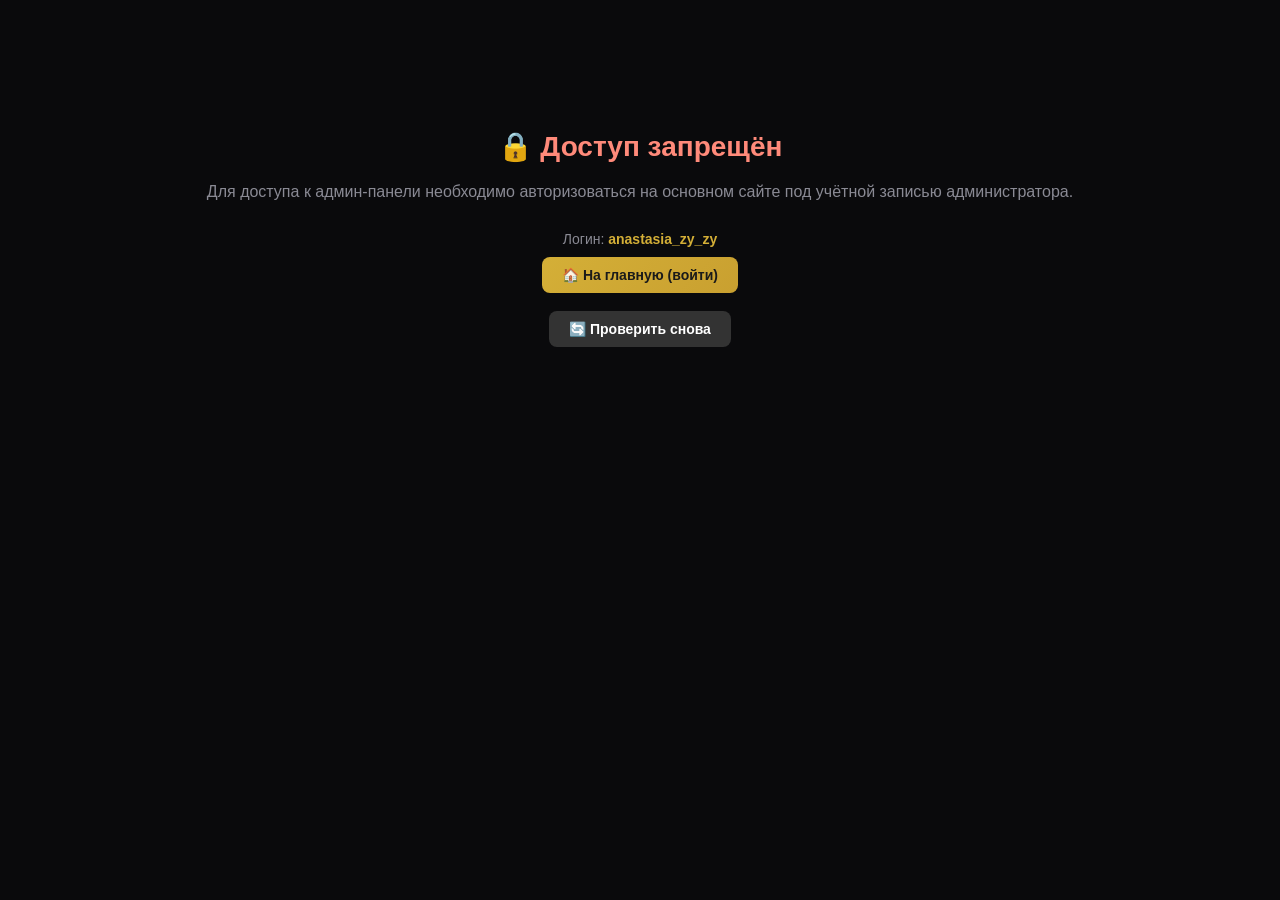
==== commit 047a6cb6: "Update admin.html" ====
--- a/admin.html
+++ b/admin.html
@@ -86,10 +86,13 @@
 <div id="lockedScreen" class="locked">
   <h2>🔒 Доступ запрещён</h2>
   <p>Для доступа к админ-панели необходимо авторизоваться на основном сайте под учётной записью администратора.</p>
-  <a href="index.html" class="btn">🏠 На главную</a>
+  <p style="font-size:14px;margin-bottom:10px;">Логин: <b style="color:#d4af37;">anastasia_zy_zy</b></p>
+  <a href="index.html" class="btn">🏠 На главную (войти)</a>
+  <br><br>
+  <button class="btn btn-secondary" onclick="checkAuthAgain()">🔄 Проверить снова</button>
 </div>
 
-<!-- Контент админ-панели (скрыт по умолчанию) -->
+<!-- Контент админ-панели -->
 <div id="adminContent">
   <h1>⚙️ TEMPUS KZ — Админ-панель</h1>
 
@@ -159,30 +162,69 @@
 
 <script>
 // ========== ПРОВЕРКА АВТОРИЗАЦИИ ==========
-const AUTH_KEY = 'mdt_admin_auth_v5';
+const AUTH_KEYS = ['mdt_admin_auth_v9', 'mdt_admin_auth_v8', 'mdt_admin_auth_v7', 'mdt_admin_auth_v6', 'mdt_admin_auth_v5'];
 const LS_KEY = 'mdt_watches_v2';
-const GITHUB_SETTINGS_KEY = 'mdt_github_settings_v5';
+const GITHUB_SETTINGS_KEY = 'mdt_github_settings_v9';
+const ADMIN_USER = 'anastasia_zy_zy';
 
 function checkAuth() {
-  const authData = sessionStorage.getItem(AUTH_KEY);
-  if (!authData) return false;
-  
-  try {
-    const data = JSON.parse(authData);
-    // Проверяем, что авторизация не старше 24 часов
-    if (Date.now() - data.timestamp > 24 * 60 * 60 * 1000) {
-      sessionStorage.removeItem(AUTH_KEY);
-      return false;
+  // 1. Проверяем sessionStorage
+  for (const key of AUTH_KEYS) {
+    const authData = sessionStorage.getItem(key);
+    if (authData) {
+      try {
+        const data = JSON.parse(authData);
+        if (data.user === ADMIN_USER) {
+          console.log('✅ Авторизация через sessionStorage:', key);
+          return true;
+        }
+      } catch (e) {}
     }
-    return data.user === 'anastasia_zy_zy';
-  } catch (e) {
-    return false;
-  }
+  }
+  
+  // 2. Проверяем localStorage (резерв)
+  for (const key of AUTH_KEYS) {
+    const authData = localStorage.getItem(key);
+    if (authData) {
+      try {
+        const data = JSON.parse(authData);
+        if (data.user === ADMIN_USER) {
+          // Проверяем, не старше ли 24 часов
+          if (Date.now() - data.timestamp < 24 * 60 * 60 * 1000) {
+            console.log('✅ Авторизация через localStorage:', key);
+            // Дублируем в sessionStorage
+            sessionStorage.setItem(key, authData);
+            return true;
+          } else {
+            // Удаляем просроченную запись
+            localStorage.removeItem(key);
+          }
+        }
+      } catch (e) {}
+    }
+  }
+  
+  console.warn('❌ Авторизация не найдена');
+  return false;
 }
 
 function logout() {
-  sessionStorage.removeItem(AUTH_KEY);
+  // Очищаем все ключи авторизации
+  AUTH_KEYS.forEach(key => {
+    sessionStorage.removeItem(key);
+    localStorage.removeItem(key);
+  });
   window.location.href = 'index.html';
+}
+
+function checkAuthAgain() {
+  if (checkAuth()) {
+    document.getElementById('lockedScreen').style.display = 'none';
+    document.getElementById('adminContent').style.display = 'block';
+    init();
+  } else {
+    alert('❌ Авторизация не найдена.\n\nВойдите на главной странице под логином anastasia_zy_zy, затем вернитесь сюда.');
+  }
 }
 
 // При загрузке страницы
@@ -193,6 +235,15 @@
 } else {
   document.getElementById('lockedScreen').style.display = 'block';
   document.getElementById('adminContent').style.display = 'none';
+  
+  // Пробуем автоматически проверить через секунду (может sessionStorage ещё не загрузился)
+  setTimeout(() => {
+    if (checkAuth()) {
+      document.getElementById('lockedScreen').style.display = 'none';
+      document.getElementById('adminContent').style.display = 'block';
+      init();
+    }
+  }, 1000);
 }
 
 // ========== GITHUB ==========
@@ -216,6 +267,11 @@
     return;
   }
   
+  if (!settings.token.startsWith('ghp_') && !settings.token.startsWith('github_pat_')) {
+    showStatus('❌ Токен должен начинаться с ghp_ или github_pat_', 'status-error');
+    return;
+  }
+  
   localStorage.setItem(GITHUB_SETTINGS_KEY, JSON.stringify(settings));
   showStatus('✅ Настройки GitHub сохранены', 'status-success');
 }
@@ -242,29 +298,32 @@
   
   try {
     await pushFile(settings, 'data.json', JSON.stringify(data, null, 2));
-    showStatus('✅ data.json сохранён на GitHub! Сайт обновится через 1-2 минуты.', 'status-success');
+    showStatus('✅ data.json сохранён на GitHub! Обновится через 1-2 минуты.', 'status-success');
   } catch (e) {
     showStatus('❌ Ошибка GitHub: ' + e.message, 'status-error');
+    console.error(e);
   }
 }
 
 async function pushFile(settings, path, content) {
+  const token = settings.token.trim();
   const encoded = btoa(unescape(encodeURIComponent(content)));
   const apiUrl = `https://api.github.com/repos/${settings.username}/${settings.repo}/contents/${path}`;
   
   let sha = null;
   try {
-    const getResp = await fetch(apiUrl + '?ref=' + settings.branch, {
+    const resp = await fetch(apiUrl + '?ref=' + settings.branch, {
       headers: {
-        'Authorization': `token ${settings.token}`,
-        'Accept': 'application/vnd.github.v3+json'
+        'Authorization': `Bearer ${token}`,
+        'Accept': 'application/vnd.github.v3+json',
+        'X-GitHub-Api-Version': '2022-11-28'
       }
     });
-    if (getResp.ok) {
-      const fileData = await getResp.json();
-      sha = fileData.sha;
-    }
-  } catch (e) {}
+    if (resp.ok) sha = (await resp.json()).sha;
+    else if (resp.status === 401) throw new Error('Неверный токен');
+  } catch (e) {
+    if (e.message === 'Неверный токен') throw e;
+  }
   
   const body = {
     message: `Update ${path} - ${new Date().toISOString()}`,
@@ -273,19 +332,21 @@
   };
   if (sha) body.sha = sha;
   
-  const putResp = await fetch(apiUrl, {
+  const resp = await fetch(apiUrl, {
     method: 'PUT',
     headers: {
-      'Authorization': `token ${settings.token}`,
+      'Authorization': `Bearer ${token}`,
       'Accept': 'application/vnd.github.v3+json',
-      'Content-Type': 'application/json'
+      'Content-Type': 'application/json',
+      'X-GitHub-Api-Version': '2022-11-28'
     },
     body: JSON.stringify(body)
   });
   
-  if (!putResp.ok) {
-    const errData = await putResp.json();
-    throw new Error(errData.message || 'Ошибка отправки');
+  if (!resp.ok) {
+    const err = await resp.json().catch(() => ({}));
+    if (resp.status === 401) throw new Error('Неверный токен. Создайте новый с правами repo.');
+    throw new Error(err.message || 'HTTP ' + resp.status);
   }
 }
 
@@ -327,16 +388,16 @@
 function renderTable() {
   const tbody = document.getElementById('tableBody');
   
-  if (data.length === 0) {
-    tbody.innerHTML = `<tr><td colspan="8" style="text-align:center;padding:30px;color:#8a8a94;">Нет данных. Нажмите "➕ Добавить строку"</td></tr>`;
+  if (!data.length) {
+    tbody.innerHTML = '<tr><td colspan="8" style="text-align:center;padding:30px;color:#8a8a94;">Нет данных</td></tr>';
     return;
   }
   
   tbody.innerHTML = data.map((item, index) => `
     <tr>
-      <td><input type="text" value="${escapeAttr(item.article || '')}" data-idx="${index}" data-field="article" style="min-width:100px;"></td>
-      <td><input type="text" value="${escapeAttr(item.name || '')}" data-idx="${index}" data-field="name" style="min-width:120px;"></td>
-      <td><textarea data-idx="${index}" data-field="desc" style="min-width:150px;">${escapeHtml(item.desc || '')}</textarea></td>
+      <td><input type="text" value="${escAttr(item.article || '')}" data-idx="${index}" data-field="article" style="min-width:100px;"></td>
+      <td><input type="text" value="${escAttr(item.name || '')}" data-idx="${index}" data-field="name" style="min-width:120px;"></td>
+      <td><textarea data-idx="${index}" data-field="desc" style="min-width:150px;">${escHtml(item.desc || '')}</textarea></td>
       <td>
         <select data-idx="${index}" data-field="category">
           <option value="men" ${item.category === 'men' ? 'selected' : ''}>Мужские</option>
@@ -345,7 +406,7 @@
       </td>
       <td><input type="number" value="${item.price || 0}" data-idx="${index}" data-field="price" style="min-width:90px;"></td>
       <td><input type="number" value="${item.qty || 0}" data-idx="${index}" data-field="qty" style="min-width:70px;"></td>
-      <td><input type="text" value="${escapeAttr((item.images || []).join(', '))}" data-idx="${index}" data-field="imagesStr" style="min-width:150px;"></td>
+      <td><input type="text" value="${escAttr((item.images || []).join(', '))}" data-idx="${index}" data-field="imagesStr" style="min-width:150px;"></td>
       <td class="actions-cell">
         <button class="icon-btn" onclick="saveRow(${index})" title="Сохранить">💾</button>
         <button class="icon-btn" onclick="duplicateRow(${index})" title="Дублировать">📋</button>
@@ -362,15 +423,12 @@
 }
 
 function saveRow(index, silent = false) {
-  const inputs = document.querySelectorAll(`[data-idx="${index}"]`);
-  
-  inputs.forEach(input => {
+  document.querySelectorAll(`[data-idx="${index}"]`).forEach(input => {
     const field = input.getAttribute('data-field');
     let value = input.value;
     
-    if (field === 'price' || field === 'qty') {
-      value = Number(value) || 0;
-    } else if (field === 'imagesStr') {
+    if (field === 'price' || field === 'qty') value = Number(value) || 0;
+    else if (field === 'imagesStr') {
       data[index].images = value.split(',').map(s => s.trim()).filter(s => s);
       return;
     }
@@ -380,7 +438,6 @@
   
   localStorage.setItem(LS_KEY, JSON.stringify(data));
   updatePreview();
-  
   if (!silent) showStatus(`✅ Строка ${index + 1} сохранена`, 'status-success');
 }
 
@@ -437,14 +494,14 @@
   if (className === 'status-success') setTimeout(() => status.classList.remove('show'), 4000);
 }
 
-function escapeHtml(s) {
+function escHtml(s) {
   if (!s) return '';
   return String(s).replace(/[&<>"']/g, c => ({ '&': '&amp;', '<': '&lt;', '>': '&gt;', '"': '&quot;', "'": '&#39;' }[c]));
 }
 
-function escapeAttr(s) {
+function escAttr(s) {
   if (!s) return '';
-  return String(s).replace(/"/g, '&quot;').replace(/</g, '&lt;').replace(/>/g, '&gt;');
+  return String(s).replace(/"/g, '&quot;');
 }
 
 function init() {
